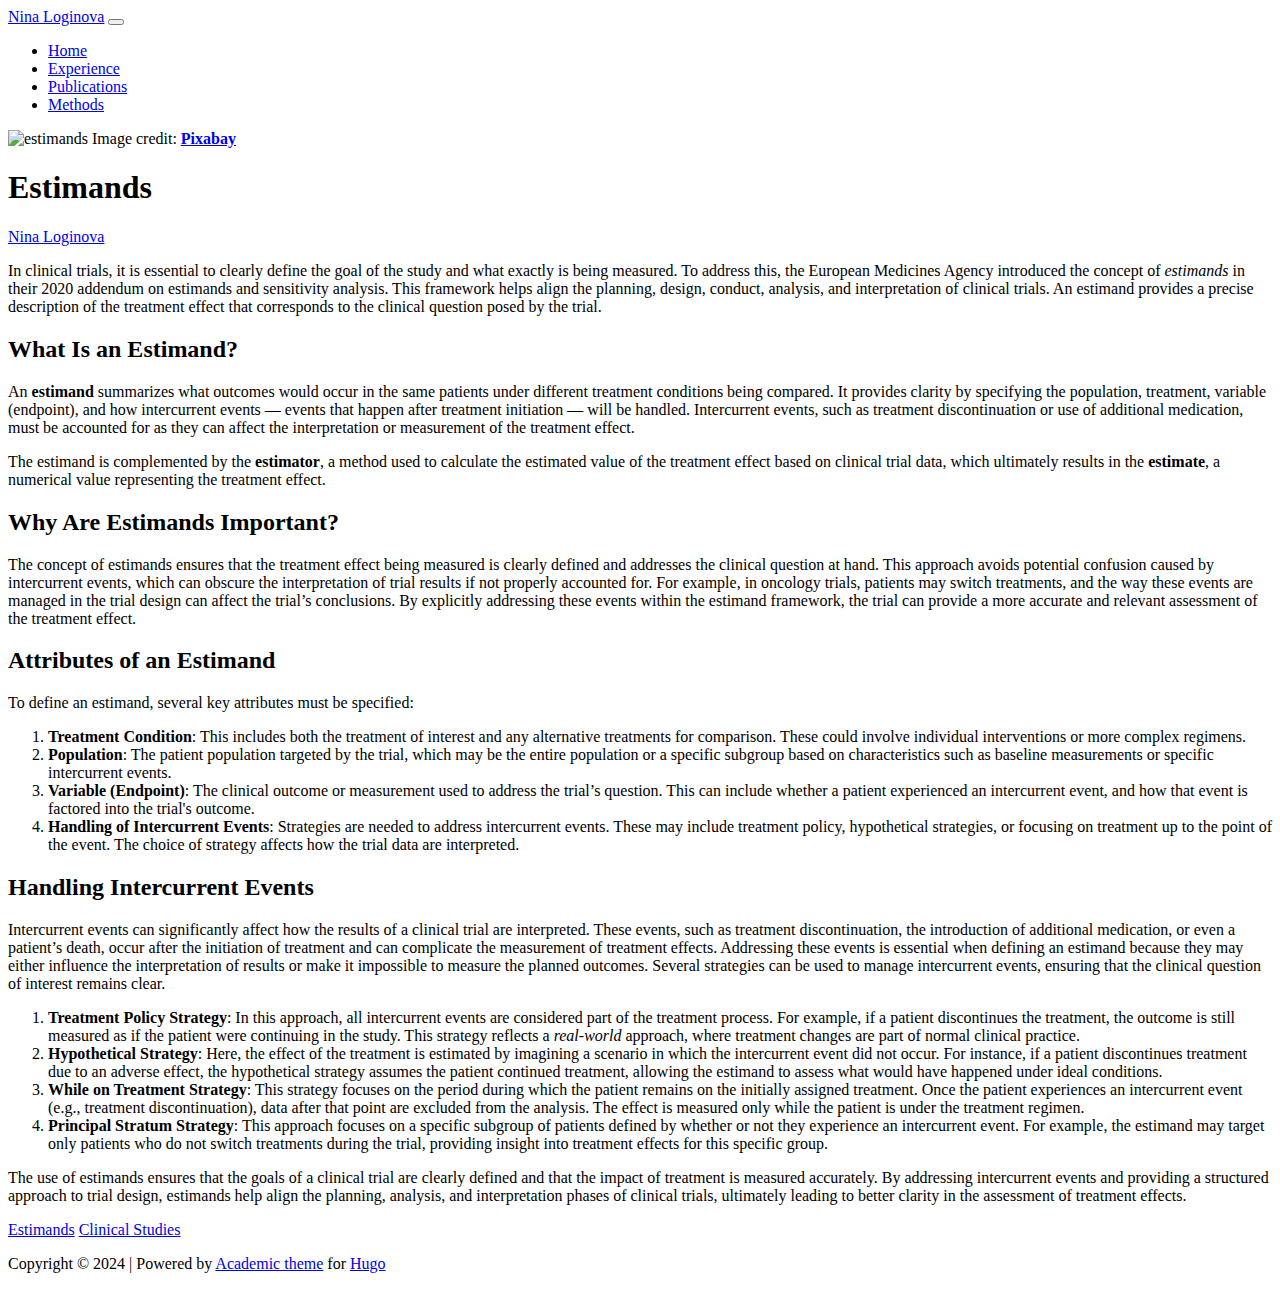
==== post/estimands/index.html @ 31a01f0f "Update index.html" ====
<!doctype html>
<html lang=en-us>

<head>
    <!-- Meta Information -->
    <meta charset="utf-8">
    <meta name="viewport" content="width=device-width, initial-scale=1">
    <meta http-equiv="X-UA-Compatible" content="IE=edge">
    <meta name="author" content="Nina Loginova">
    <meta name="theme-color" content="#fc6f5c">
    <meta name="description" content="Estimands in Clinical Studies">

    <!-- External Stylesheets -->
    <link rel="stylesheet" href="https://cdnjs.cloudflare.com/ajax/libs/academicons/1.8.6/css/academicons.min.css"
        integrity="sha256-uFVgMKfistnJAfoCUQigIl+JfUaP47GrRKjf6CTPVmw=" crossorigin="anonymous">
    <link rel="stylesheet" href="https://use.fontawesome.com/releases/v5.6.0/css/all.css"
        integrity="sha384-aOkxzJ5uQz7WBObEZcHvV5JvRW3TUc2rNPA7pe3AwnsUohiw1Vj2Rgx2KSOkF5+h" crossorigin="anonymous">
    <link rel="stylesheet" href="https://cdnjs.cloudflare.com/ajax/libs/fancybox/3.2.5/jquery.fancybox.min.css"
        integrity="sha256-ygkqlh3CYSUri3LhQxzdcm0n1EQvH2Y+U5S2idbLtxs=" crossorigin="anonymous">
    <link rel="stylesheet" href="https://cdnjs.cloudflare.com/ajax/libs/highlight.js/9.15.6/styles/github.min.css"
        crossorigin="anonymous" title="hl-light">

    <link rel="stylesheet"
        href="https://fonts.googleapis.com/css?family=Lato:400,700|Open+Sans|Roboto+Mono&display=swap">
    <link rel=stylesheet href=../../css/academia.min.b246554d075350d61b44c126dfbcbe05.css>
    <title>Estimands | Nina Loginova</title>
</head>

<body id=top data-spy=scroll data-target=#TableOfContents data-offset=71>
    <nav class="navbar navbar-light fixed-top navbar-expand-lg py-0" id=navbar-main>
        <div class=container>
            <a class=navbar-brand href=../../index.html>Nina Loginova</a>
            <button type=button class=navbar-toggler data-toggle=collapse data-target=#navbar aria-controls=navbar
                aria-expanded=false aria-label="Toggle navigation">
                <span>
                    <i class="fas fa-bars"></i>
                </span>
            </button>
            <div class="collapse navbar-collapse" id=navbar>
                <ul class="navbar-nav ml-auto">
                    <li class=nav-item>
                        <a class=nav-link href=../../index.html#about>
                            <span>Home</span>
                        </a>
                    </li>
                    <li class=nav-item>
                        <a class=nav-link href=../../index.html#experience>
                            <span>Experience</span>
                        </a>
                    </li>
                    <li class=nav-item>
                        <a class=nav-link href=../../index.html##publications>
                            <span>Publications</span>
                        </a>
                    </li>
                    <li class=nav-item>
                        <a class=nav-link href=../../index.html#posts>
                            <span>Methods</span>
                        </a>
                    </li>
                </ul>
            </div>
        </div>
    </nav>
    <article class="article py-5">
        <div class="container split-header">
            <div class="row justify-content-center">
                <div class=col-lg-8>
                    <img class="img-fluid w-100" loading="lazy" src=./featured.webp alt="estimands">
                    <span class=article-header-caption>
                        Image credit:
                        <a
                            href=https://pixabay.com/de/users/geralt-9301/?utm_source=link-attribution&utm_medium=referral&utm_campaign=image&utm_content=6973869 />
                        <strong>Pixabay</strong>
                        </a>
                    </span>
                </div>
                <div class=col-lg-8>
                    <h1>Estimands</h1>
                    <meta content itemprop=datePublished>
                    <meta content itemprop=dateModified>
                    <div class=article-metadata>
                        <div>
                            <span>
                                <a href=https://de.linkedin.com/in/nina-loginova />Nina Loginova</a>
                            </span>
                        </div>
                    </div>
                </div>
            </div>
        </div>
        </div>
        <div class=article-container>
            <div class=article-style itemprop=articleBody>

                <p>In clinical trials, it is essential to clearly define the goal of the study and what exactly is being
                    measured. To address this, the European Medicines Agency introduced the concept of
                    <em>estimands</em> in their 2020 addendum on estimands and sensitivity analysis. This framework
                    helps align the planning, design, conduct, analysis, and interpretation of clinical trials. An
                    estimand provides a precise description of the treatment effect that corresponds to the clinical
                    question posed by the trial.
                </p>

                <h2>What Is an Estimand?</h2>

                <p>An <strong>estimand</strong> summarizes what outcomes would occur in the same patients under
                    different treatment conditions being compared. It provides clarity by specifying the population,
                    treatment, variable (endpoint), and how intercurrent events — events that happen after treatment
                    initiation — will be handled. Intercurrent events, such as treatment discontinuation or use of
                    additional medication, must be accounted for as they can affect the interpretation or measurement of
                    the treatment effect.</p>

                <p>The estimand is complemented by the <strong>estimator</strong>, a method used to calculate the
                    estimated value of the treatment effect based on clinical trial data, which ultimately results in
                    the <strong>estimate</strong>, a numerical value representing the treatment effect.</p>

                <h2>Why Are Estimands Important?</h2>

                <p>The concept of estimands ensures that the treatment effect being measured is clearly defined and
                    addresses the clinical question at hand. This approach avoids potential confusion caused by
                    intercurrent events, which can obscure the interpretation of trial results if not properly accounted
                    for. For example, in oncology trials, patients may switch treatments, and the way these events are
                    managed in the trial design can affect the trial’s conclusions. By explicitly addressing these
                    events within the estimand framework, the trial can provide a more accurate and relevant assessment
                    of the treatment effect.</p>

                <h2>Attributes of an Estimand</h2>

                <p>To define an estimand, several key attributes must be specified:</p>
                <ol>
                    <li><strong>Treatment Condition</strong>: This includes both the treatment of interest and any
                        alternative treatments for comparison. These could involve individual interventions or more
                        complex regimens.</li>
                    <li><strong>Population</strong>: The patient population targeted by the trial, which may be the
                        entire population or a specific subgroup based on characteristics such as baseline measurements
                        or specific intercurrent events.</li>
                    <li><strong>Variable (Endpoint)</strong>: The clinical outcome or measurement used to address the
                        trial’s question. This can include whether a patient experienced an intercurrent event, and how
                        that event is factored into the trial's outcome.</li>
                    <li><strong>Handling of Intercurrent Events</strong>: Strategies are needed to address intercurrent
                        events. These may include treatment policy, hypothetical strategies, or focusing on treatment up
                        to the point of the event. The choice of strategy affects how the trial data are interpreted.
                    </li>
                </ol>

                <h2>Handling Intercurrent Events</h2>

                <p>Intercurrent events can significantly affect how the results of a clinical trial are interpreted.
                    These events, such as treatment discontinuation, the introduction of additional medication, or even
                    a patient’s death, occur after the initiation of treatment and can complicate the measurement of
                    treatment effects. Addressing these events is essential when defining an estimand because they may
                    either influence the interpretation of results or make it impossible to measure the planned
                    outcomes. Several strategies can be used to manage intercurrent events, ensuring that the clinical
                    question of interest remains clear.</p>


                <ol>
                    <li><strong>Treatment Policy Strategy</strong>: In this approach, all intercurrent events are
                        considered part of the treatment process. For example, if a patient discontinues the treatment,
                        the outcome is still measured as if the patient were continuing in the study. This strategy
                        reflects a <em>real-world</em> approach, where treatment changes are part of normal clinical
                        practice.</li>
                    <li><strong>Hypothetical Strategy</strong>: Here, the effect of the treatment is estimated by
                        imagining a scenario in which the intercurrent event did not occur. For instance, if a patient
                        discontinues treatment due to an adverse effect, the hypothetical strategy assumes the patient
                        continued treatment, allowing the estimand to assess what would have happened under ideal
                        conditions.</li>
                    <li><strong>While on Treatment Strategy</strong>: This strategy focuses on the period during which
                        the patient remains on the initially assigned treatment. Once the patient experiences an
                        intercurrent event (e.g., treatment discontinuation), data after that point are excluded from
                        the analysis. The effect is measured only while the patient is under the treatment regimen.</li>
                    <li><strong>Principal Stratum Strategy</strong>: This approach focuses on a specific subgroup of
                        patients defined by whether or not they experience an intercurrent event. For example, the
                        estimand may target only patients who do not switch treatments during the trial, providing
                        insight into treatment effects for this specific group.</li>
                </ol>


                <p>The use of estimands ensures that the goals of a clinical trial are clearly defined and that the
                    impact of treatment is measured accurately. By addressing intercurrent events and providing a
                    structured approach to trial design, estimands help align the planning, analysis, and interpretation
                    phases of clinical trials, ultimately leading to better clarity in the assessment of treatment
                    effects. </p>

            </div>
            <div class=article-tags>
                <a class="badge badge-light" href=/academia/site/tags/chi-square />Estimands</a>
                <a class="badge badge-light" href=/academia/site/tags/probabilities />Clinical Studies</a>
            </div>
        </div>
    </article>
    <div class=container>
        <footer class=site-footer>
            <div class=container>
                <div class="row align-items-center">
                    <div class="col-md-6 mb-4 mb-md-0">

                        <p class=mb-0>Copyright © 2024 | Powered by
                            <a href="https://sourcethemes.com/academic/" target="_blank" rel="noopener">Academic
                                theme</a>
                            for <a href="https://gohugo.io" target="_blank" rel="noopener">Hugo</a>
                        </p>
                    </div>
                </div>
            </div>
        </footer>
    </div>
    <!-- External JavaScript Files -->
    <script src=https://cdnjs.cloudflare.com/ajax/libs/jquery/3.4.1/jquery.min.js
        integrity="sha256-CSXorXvZcTkaix6Yvo6HppcZGetbYMGWSFlBw8HfCJo=" crossorigin=anonymous></script>
    <script src=https://cdnjs.cloudflare.com/ajax/libs/jquery.imagesloaded/4.1.4/imagesloaded.pkgd.min.js
        integrity="sha256-lqvxZrPLtfffUl2G/e7szqSvPBILGbwmsGE1MKlOi0Q=" crossorigin=anonymous></script>
    <script src=https://cdnjs.cloudflare.com/ajax/libs/jquery.isotope/3.0.6/isotope.pkgd.min.js
        integrity="sha256-CBrpuqrMhXwcLLUd5tvQ4euBHCdh7wGlDfNz8vbu/iI=" crossorigin=anonymous></script>
    <script src=https://cdnjs.cloudflare.com/ajax/libs/fancybox/3.2.5/jquery.fancybox.min.js
        integrity="sha256-X5PoE3KU5l+JcX+w09p/wHl9AzK333C4hJ2I9S5mD4M=" crossorigin=anonymous></script>
    <script src=https://cdnjs.cloudflare.com/ajax/libs/highlight.js/9.15.6/highlight.min.js
        integrity="sha256-aYTdUrn6Ow1DDgh5JTc3aDGnnju48y/1c8s1dgkYPQ8=" crossorigin=anonymous></script>

    <script>
        hljs.initHighlightingOnLoad()
    </script>
    <script id="MathJax-script" async src="https://cdn.jsdelivr.net/npm/mathjax@3/es5/tex-mml-chtml.js"></script>
    <script src=./../../js/academia.min.6c2ba2801d406881b3c2277043cedd76.js></script>
</body>

</html>
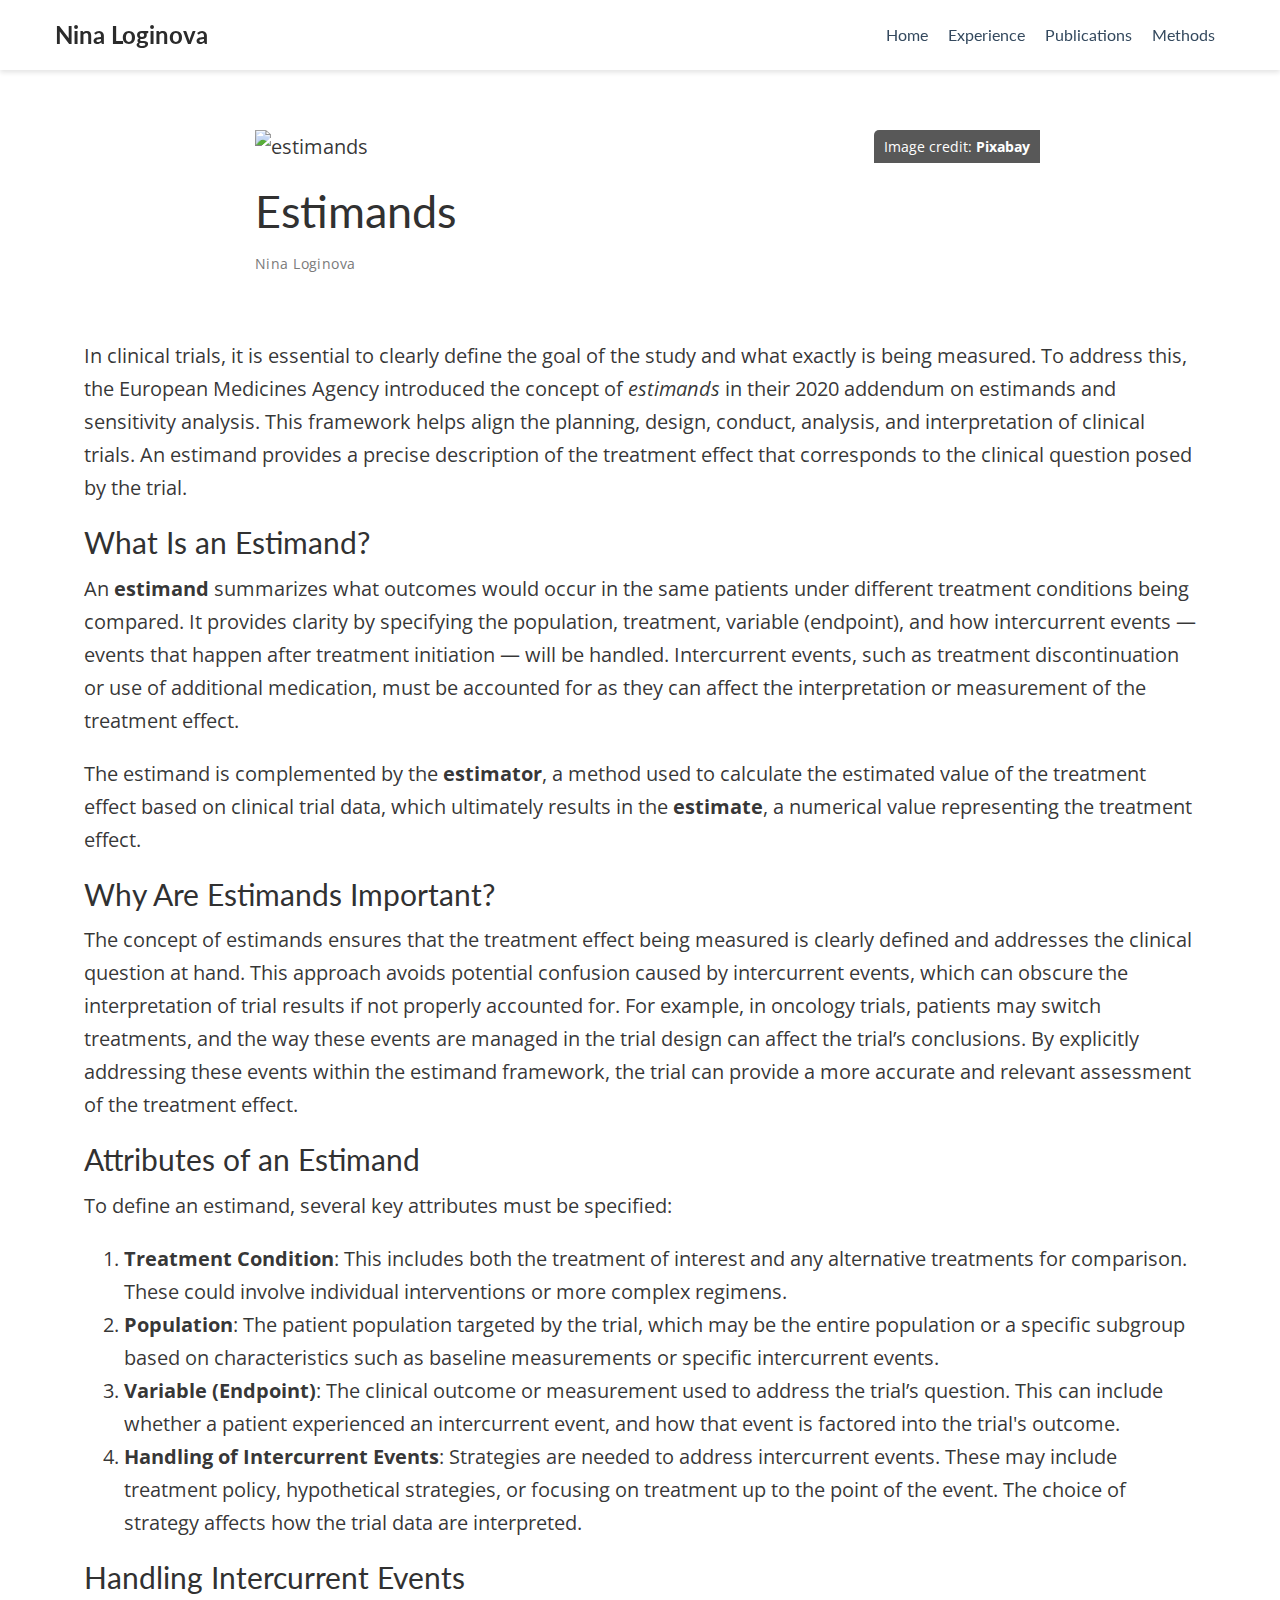
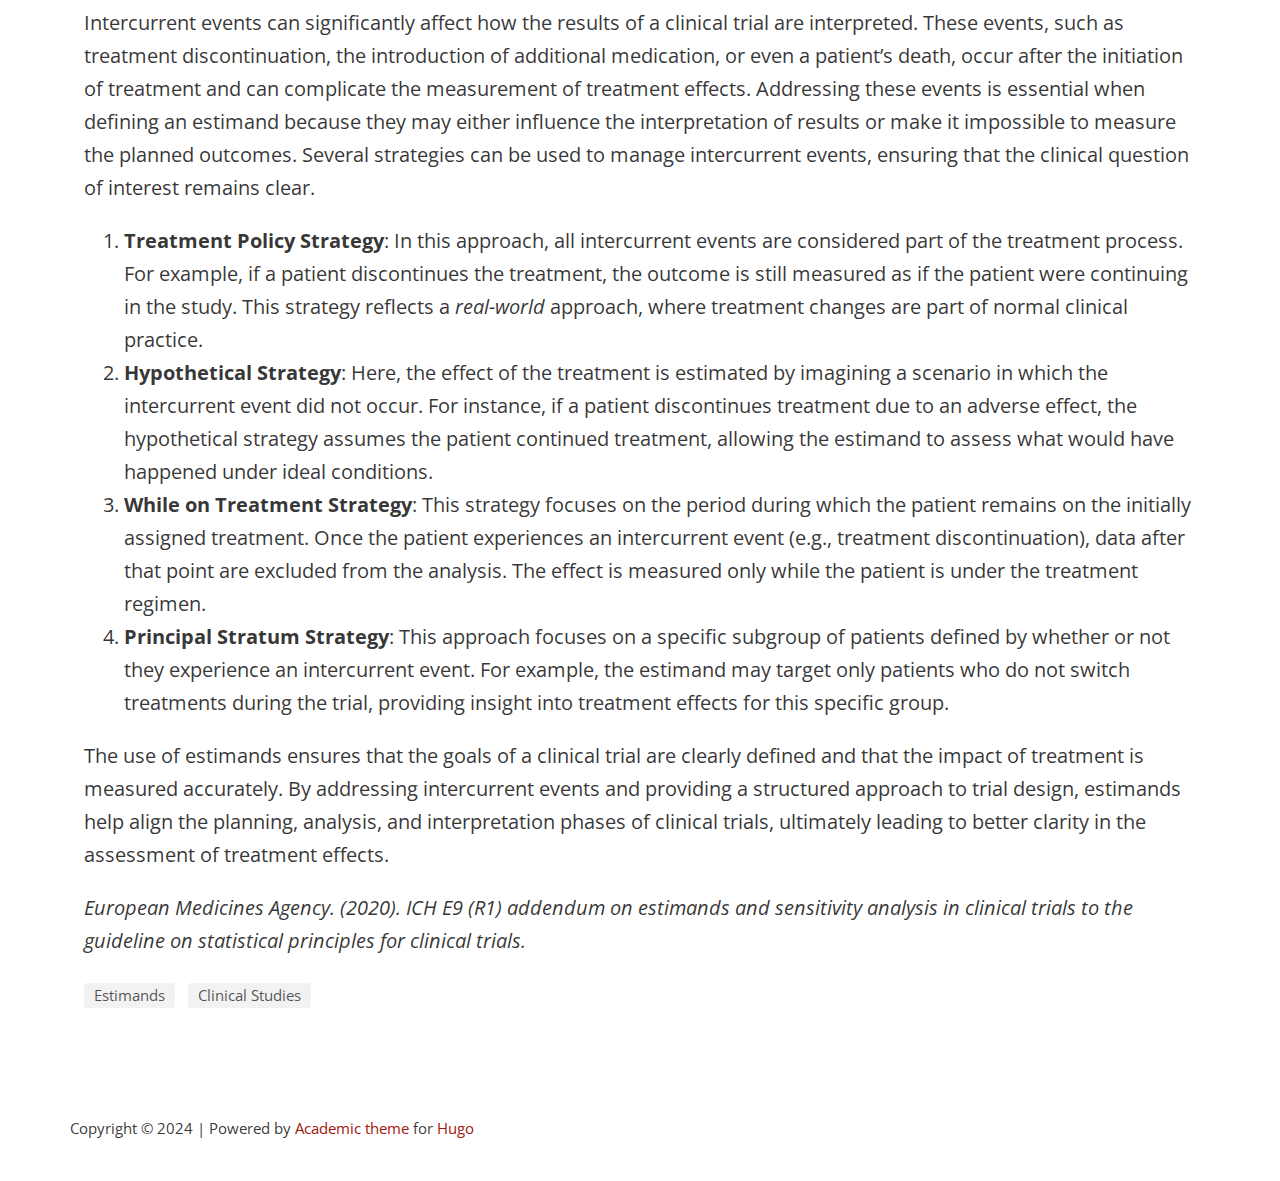
==== commit 2504ece3: "estimands quelle Update index.html" ====
--- a/post/estimands/index.html
+++ b/post/estimands/index.html
@@ -181,6 +181,14 @@
                     structured approach to trial design, estimands help align the planning, analysis, and interpretation
                     phases of clinical trials, ultimately leading to better clarity in the assessment of treatment
                     effects. </p>
+                 <p>
+                    <em>
+                        European Medicines Agency. (2020). ICH E9 (R1) addendum on estimands and sensitivity analysis in clinical trials to the guideline on statistical principles for clinical trials. 
+                        <a
+                            href=https://www.ema.europa.eu/en/documents/scientific-guideline/ich-e9-r1-addendum-estimands-and-sensitivity-analysis-clinical-trials-guideline-statistical-principles-clinical-trials-step-5_en.pdf
+                        </a>
+                    </em>
+                </p>
 
             </div>
             <div class=article-tags>
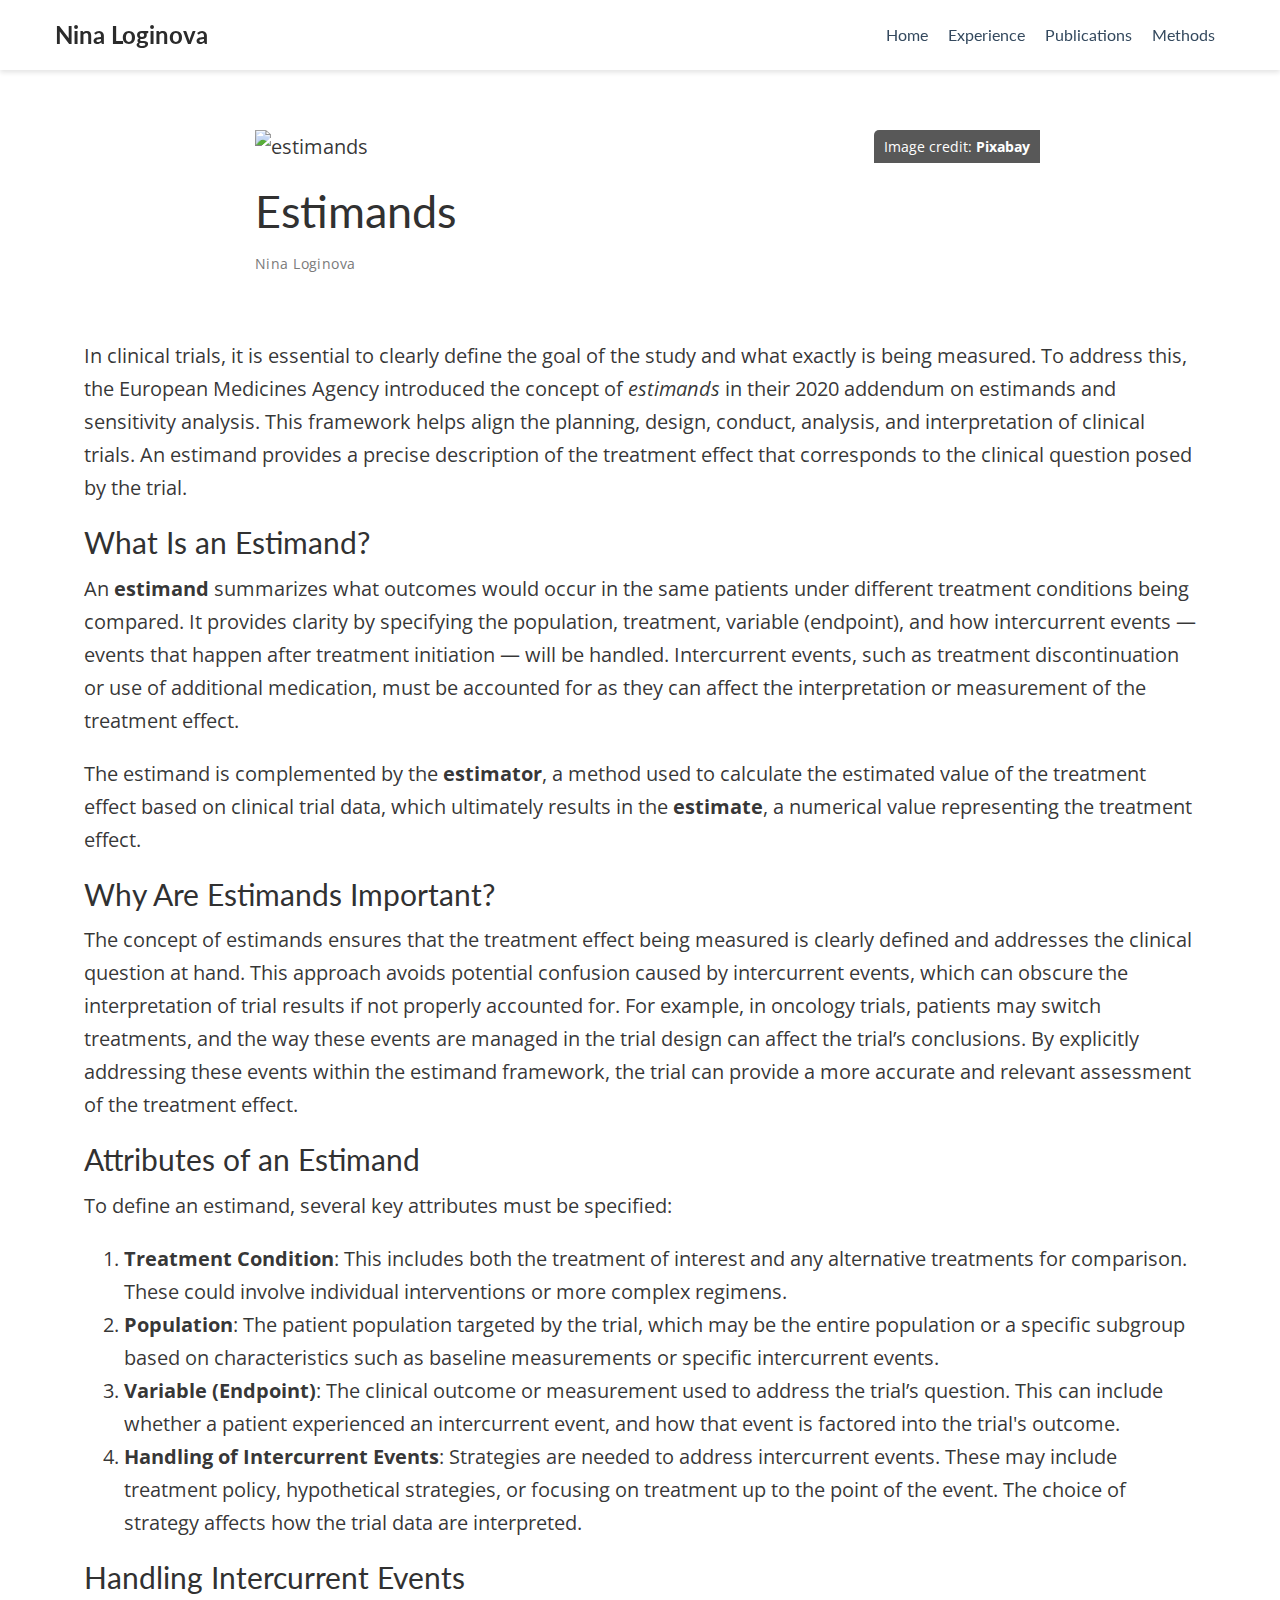
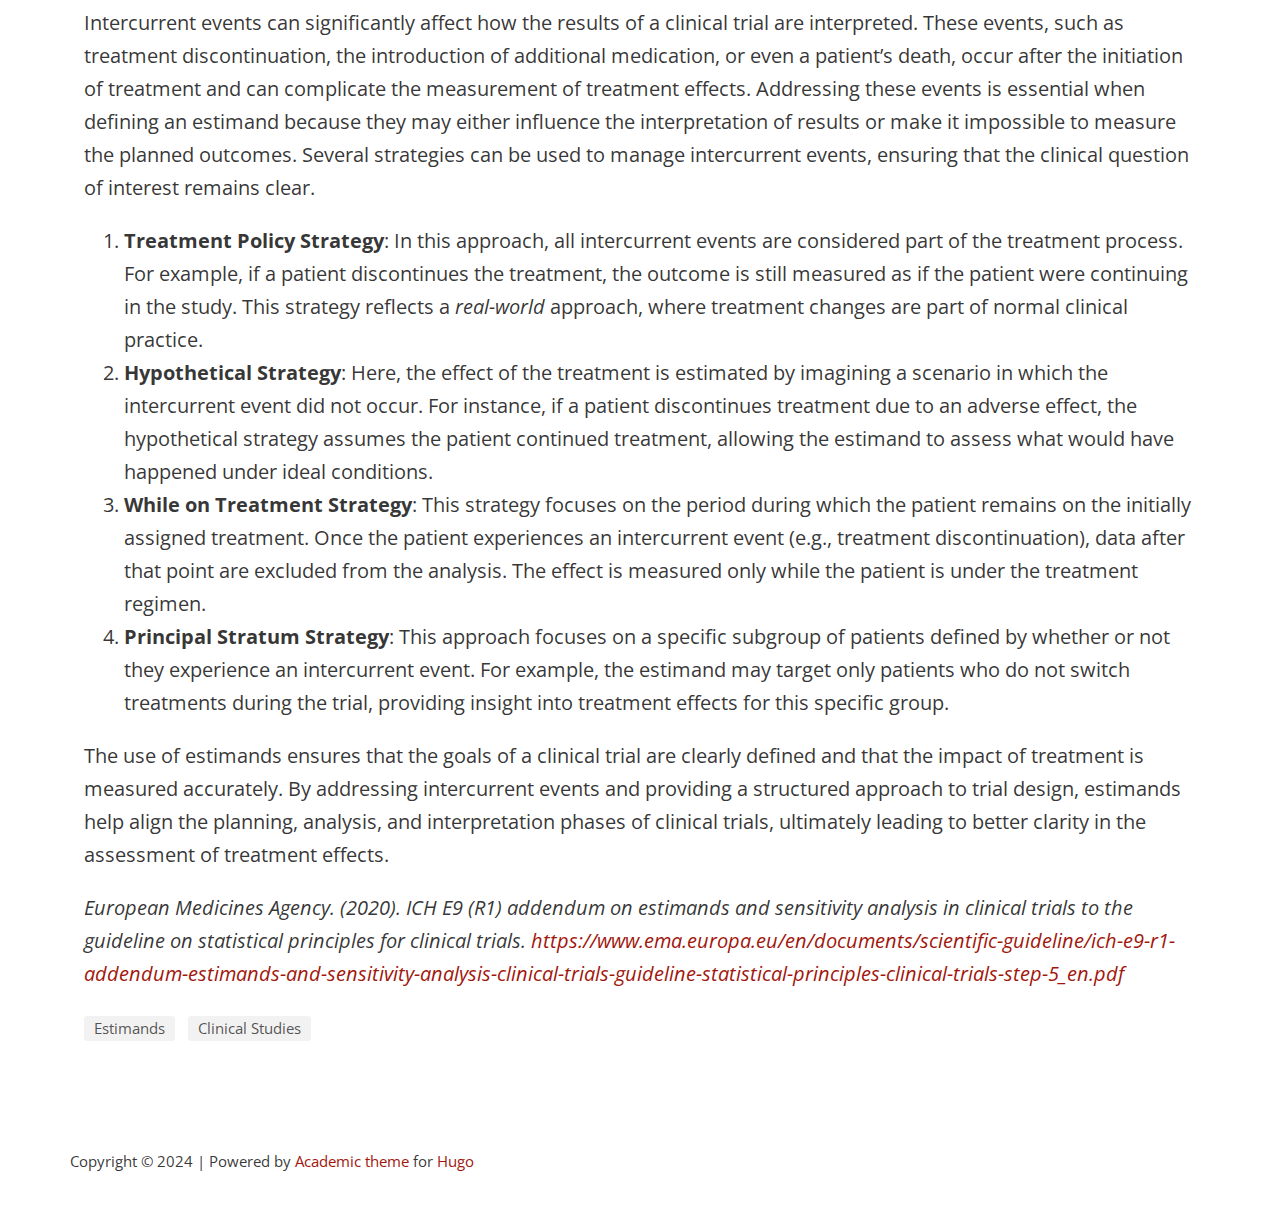
==== commit a01e8ce2: "estimands quelle 2 Update index.html" ====
--- a/post/estimands/index.html
+++ b/post/estimands/index.html
@@ -185,7 +185,7 @@
                     <em>
                         European Medicines Agency. (2020). ICH E9 (R1) addendum on estimands and sensitivity analysis in clinical trials to the guideline on statistical principles for clinical trials. 
                         <a
-                            href=https://www.ema.europa.eu/en/documents/scientific-guideline/ich-e9-r1-addendum-estimands-and-sensitivity-analysis-clinical-trials-guideline-statistical-principles-clinical-trials-step-5_en.pdf
+                            href=https://www.ema.europa.eu/en/documents/scientific-guideline/ich-e9-r1-addendum-estimands-and-sensitivity-analysis-clinical-trials-guideline-statistical-principles-clinical-trials-step-5_en.pdf>https://www.ema.europa.eu/en/documents/scientific-guideline/ich-e9-r1-addendum-estimands-and-sensitivity-analysis-clinical-trials-guideline-statistical-principles-clinical-trials-step-5_en.pdf
                         </a>
                     </em>
                 </p>
